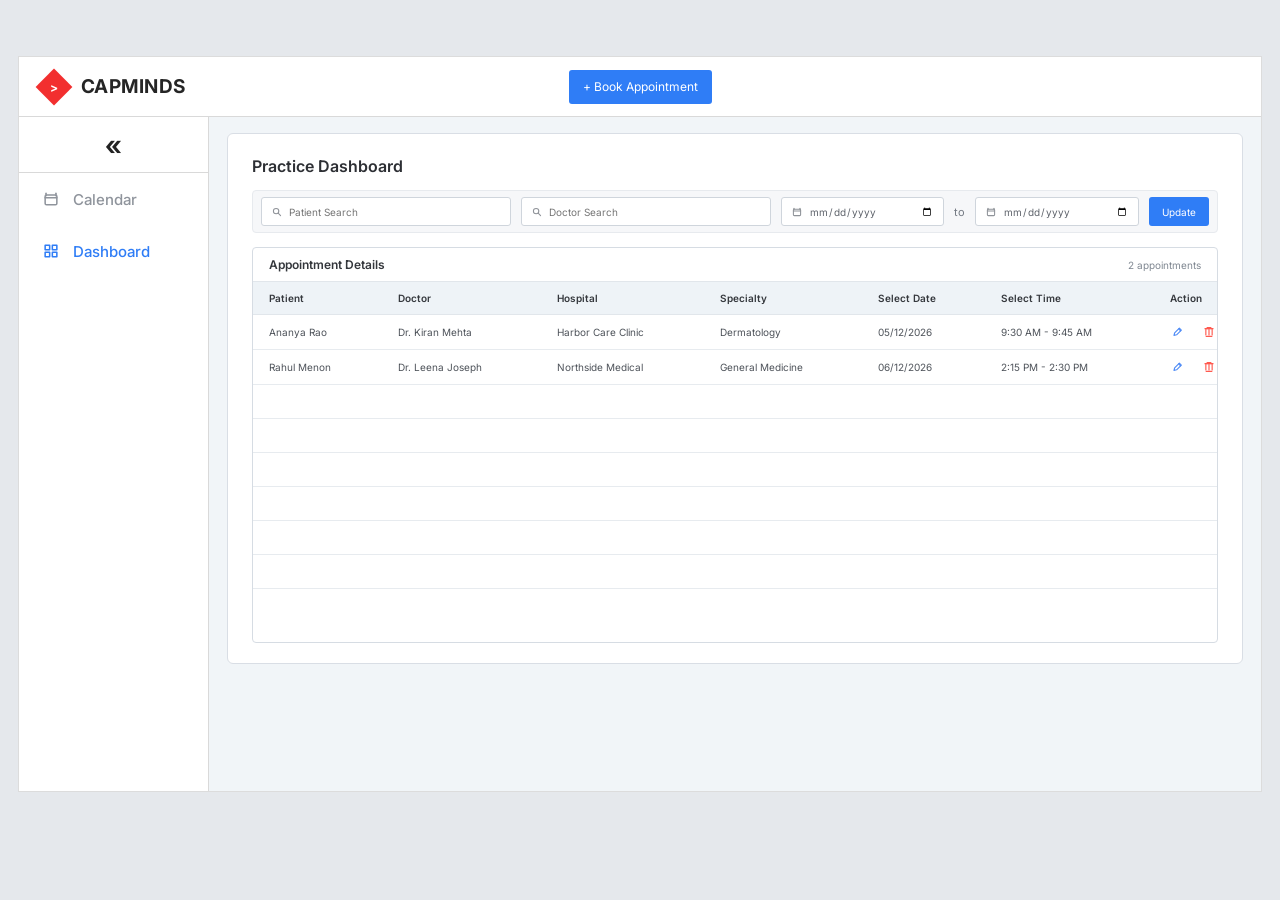
==== appointments.html @ 06471dae "first commit" ====
<!DOCTYPE html>
<html lang="en">
  <head>
    <meta charset="UTF-8" />
    <meta name="viewport" content="width=device-width, initial-scale=1.0" />
    <title>CapMinds | Appointments</title>
    <link rel="preconnect" href="https://fonts.googleapis.com" />
    <link rel="preconnect" href="https://fonts.gstatic.com" crossorigin />
    <link href="https://fonts.googleapis.com/css2?family=Inter:wght@400;500;600;700&display=swap" rel="stylesheet" />
    <link rel="stylesheet" href="./css/base.css" />
    <link rel="stylesheet" href="./css/appointments.css" />
  </head>
  <body>
    <div class="app-shell">
      <div class="app-frame">
        <header class="topbar">
          <a class="brand-flat" href="./calendar.html">
            <span class="brand-mark"></span>
            <span class="brand-name">CapMinds</span>
          </a>
          <button class="primary-btn" id="openModalBtn" type="button">+ Book Appointment</button>
        </header>

        <div class="workspace">
          <aside class="sidebar-flat">
            <div class="sidebar-toggle" aria-hidden="true">&laquo;</div>
            <nav class="nav-list">
              <a class="nav-btn" href="./calendar.html" aria-label="Calendar">
                <span class="nav-icon" aria-hidden="true">
                  <svg viewBox="0 0 20 20" focusable="false">
                    <path d="M4.5 3.5v3"></path>
                    <path d="M15.5 3.5v3"></path>
                    <rect x="3.5" y="5.5" width="13" height="11" rx="1.5"></rect>
                    <path d="M3.5 8.5h13"></path>
                  </svg>
                </span>
                <span>Calendar</span>
              </a>
              <a class="nav-btn is-active" href="./appointments.html" aria-label="Dashboard">
                <span class="nav-icon" aria-hidden="true">
                  <svg viewBox="0 0 20 20" focusable="false">
                    <rect x="3.5" y="3.5" width="5" height="5"></rect>
                    <rect x="11.5" y="3.5" width="5" height="5"></rect>
                    <rect x="3.5" y="11.5" width="5" height="5"></rect>
                    <rect x="11.5" y="11.5" width="5" height="5"></rect>
                  </svg>
                </span>
                <span>Dashboard</span>
              </a>
            </nav>
          </aside>

          <main class="content-area-flat">
            <section class="panel-card dashboard-shell">
              <div class="dashboard-head">
                <h1>Practice Dashboard</h1>
              </div>

              <section class="filters-bar">
                <div class="filter-input search-input">
                  <span class="filter-symbol" aria-hidden="true">
                    <svg viewBox="0 0 20 20" focusable="false">
                      <circle cx="8.5" cy="8.5" r="4.5"></circle>
                      <path d="M12 12l4 4"></path>
                    </svg>
                  </span>
                  <input id="searchPatient" type="search" placeholder="Patient Search" />
                </div>
                <div class="filter-input search-input">
                  <span class="filter-symbol" aria-hidden="true">
                    <svg viewBox="0 0 20 20" focusable="false">
                      <circle cx="8.5" cy="8.5" r="4.5"></circle>
                      <path d="M12 12l4 4"></path>
                    </svg>
                  </span>
                  <input id="searchDoctor" type="search" placeholder="Doctor Search" />
                </div>
                <div class="filter-input">
                  <span class="filter-symbol" aria-hidden="true">
                    <svg viewBox="0 0 20 20" focusable="false">
                      <path d="M5 3.75v2.5"></path>
                      <path d="M15 3.75v2.5"></path>
                      <rect x="4" y="5.25" width="12" height="10.75" rx="1.5"></rect>
                      <path d="M4 8.25h12"></path>
                    </svg>
                  </span>
                  <input id="filterFromDate" type="date" />
                </div>
                <div class="date-separator">to</div>
                <div class="filter-input">
                  <span class="filter-symbol" aria-hidden="true">
                    <svg viewBox="0 0 20 20" focusable="false">
                      <path d="M5 3.75v2.5"></path>
                      <path d="M15 3.75v2.5"></path>
                      <rect x="4" y="5.25" width="12" height="10.75" rx="1.5"></rect>
                      <path d="M4 8.25h12"></path>
                    </svg>
                  </span>
                  <input id="filterToDate" type="date" />
                </div>
                <button class="update-btn" id="clearFiltersBtn" type="button">Update</button>
              </section>

              <section class="table-panel">
                <div class="table-head">
                  <h2>Appointment Details</h2>
                  <p id="resultsCount">0 appointments</p>
                </div>
                <div class="table-wrap">
                  <table class="appointment-table">
                    <thead>
                      <tr>
                        <th>Patient</th>
                        <th>Doctor</th>
                        <th>Hospital</th>
                        <th>Specialty</th>
                        <th>Select Date</th>
                        <th>Select Time</th>
                        <th>Action</th>
                      </tr>
                    </thead>
                    <tbody id="appointmentList"></tbody>
                  </table>
                </div>
              </section>
            </section>
          </main>
        </div>
      </div>
    </div>

    <template id="appointmentRowTemplate">
      <tr>
        <td class="cell-patient"></td>
        <td class="cell-doctor"></td>
        <td class="cell-hospital"></td>
        <td class="cell-specialty"></td>
        <td class="cell-date"></td>
        <td class="cell-time"></td>
        <td class="cell-actions">
          <button class="table-icon-btn edit-link" type="button" aria-label="Edit">
            <svg viewBox="0 0 20 20" focusable="false" aria-hidden="true">
              <path d="M4.25 14.75 5.2 11.2 11.95 4.45l2.8 2.8L8 14l-3.75.75Z"></path>
              <path d="M10.95 5.45 13.75 8.25"></path>
            </svg>
          </button>
          <button class="table-icon-btn delete-link" type="button" aria-label="Delete">
            <svg viewBox="0 0 20 20" focusable="false" aria-hidden="true">
              <path d="M5.5 6.25v8"></path>
              <path d="M10 6.25v8"></path>
              <path d="M14.5 6.25v8"></path>
              <path d="M4.25 5.25h11.5"></path>
              <path d="M7.25 5.25V3.75h5.5v1.5"></path>
              <path d="M6 16.25h8"></path>
            </svg>
          </button>
        </td>
      </tr>
    </template>

    <script src="./js/shared/app.js"></script>
    <div class="modal hidden" id="appointmentModal" aria-hidden="true">
      <div class="modal-backdrop" data-close-modal="true"></div>
      <div class="modal-dialog" role="dialog" aria-modal="true" aria-labelledby="modalTitle">
        <div class="modal-head">
          <h2 id="modalTitle">Schedule Appointment</h2>
          <button class="close-btn" type="button" data-close-modal="true" aria-label="Close">&#10005;</button>
        </div>

        <form id="appointmentForm" novalidate>
          <input id="appointmentId" type="hidden" />
          <div class="form-grid">
            <label class="field-with-icon field-inline">
              <span class="field-icon modal-icon" aria-hidden="true">
                <svg viewBox="0 0 20 20" focusable="false">
                  <circle cx="6.25" cy="6.25" r="2.5"></circle>
                  <path d="M2.5 14.5c.55-2.05 2.2-3.5 4.25-3.5s3.7 1.45 4.25 3.5"></path>
                  <circle cx="13.75" cy="7" r="2.1"></circle>
                  <path d="M11.4 14.25c.4-1.6 1.75-2.75 3.45-2.75 1.2 0 2.25.55 2.9 1.5"></path>
                </svg>
              </span>
              <div class="field-stack">
                <div class="input-shell has-trailing">
                  <input id="patientName" type="text" placeholder="Patient Name" required />
                  <span class="input-trailing" aria-hidden="true"><svg viewBox="0 0 20 20" focusable="false"><path d="M6 8.25 10 12.25l4-4"></path></svg></span>
                </div>
                <small class="error-text"></small>
              </div>
            </label>
            <label class="field-with-icon field-inline">
              <span class="field-icon modal-icon" aria-hidden="true">
                <svg viewBox="0 0 20 20" focusable="false">
                  <circle cx="6.25" cy="6.25" r="2.5"></circle>
                  <path d="M2.5 14.5c.55-2.05 2.2-3.5 4.25-3.5s3.7 1.45 4.25 3.5"></path>
                  <circle cx="13.75" cy="7" r="2.1"></circle>
                  <path d="M11.4 14.25c.4-1.6 1.75-2.75 3.45-2.75 1.2 0 2.25.55 2.9 1.5"></path>
                </svg>
              </span>
              <div class="field-stack">
                <div class="input-shell has-trailing">
                  <input id="doctorName" type="text" placeholder="Doctor Name" required />
                  <span class="input-trailing" aria-hidden="true"><svg viewBox="0 0 20 20" focusable="false"><path d="M6 8.25 10 12.25l4-4"></path></svg></span>
                </div>
                <small class="error-text"></small>
              </div>
            </label>
            <label class="field-with-icon field-inline">
              <span class="field-icon modal-icon" aria-hidden="true">
                <svg viewBox="0 0 20 20" focusable="false">
                  <path d="M10 16.25s4-4.25 4-7.3A4 4 0 0 0 6 8.95c0 3.05 4 7.3 4 7.3Z"></path>
                  <circle cx="10" cy="8.75" r="1.35"></circle>
                </svg>
              </span>
              <div class="field-stack">
                <div class="input-shell has-trailing">
                  <input id="hospitalName" type="text" placeholder="Hospital Name" required />
                  <span class="input-trailing" aria-hidden="true"><svg viewBox="0 0 20 20" focusable="false"><path d="M6 8.25 10 12.25l4-4"></path></svg></span>
                </div>
                <small class="error-text"></small>
              </div>
            </label>
            <label class="field-with-icon field-inline">
              <span class="field-icon modal-icon" aria-hidden="true">
                <svg viewBox="0 0 20 20" focusable="false">
                  <circle cx="10" cy="5.25" r="2.45"></circle>
                  <path d="M7.5 10.25c.8-.7 1.65-1.05 2.5-1.05s1.7.35 2.5 1.05"></path>
                  <path d="M8.45 9.95v2.3"></path>
                  <path d="M11.55 9.95v2.3"></path>
                  <path d="M6.15 15.2c.55-1.45 1.85-2.3 3.85-2.3s3.3.85 3.85 2.3"></path>
                  <path d="M5.8 16.1h8.4"></path>
                </svg>
              </span>
              <div class="field-stack">
                <div class="input-shell has-trailing">
                  <input id="specialty" type="text" placeholder="Specialty" required />
                  <span class="input-trailing" aria-hidden="true"><svg viewBox="0 0 20 20" focusable="false"><path d="M6 8.25 10 12.25l4-4"></path></svg></span>
                </div>
                <small class="error-text"></small>
              </div>
            </label>
            <label class="field-with-icon field-inline">
              <span class="field-icon modal-icon" aria-hidden="true">
                <svg viewBox="0 0 20 20" focusable="false">
                  <path d="M5 3.75v2.5"></path>
                  <path d="M15 3.75v2.5"></path>
                  <rect x="4" y="5.25" width="12" height="10.75" rx="1.5"></rect>
                  <path d="M4 8.25h12"></path>
                </svg>
              </span>
              <div class="field-stack">
                <div class="input-shell has-trailing">
                  <input id="appointmentDate" type="text" placeholder="Select Date" data-input-kind="date" required />
                </div>
                <small class="error-text"></small>
              </div>
            </label>
            <label class="field-with-icon field-inline">
              <span class="field-icon modal-icon" aria-hidden="true">
                <svg viewBox="0 0 20 20" focusable="false">
                  <circle cx="10" cy="10" r="6"></circle>
                  <path d="M10 6.5v4l2.5 1.5"></path>
                </svg>
              </span>
              <div class="field-stack">
                <div class="input-shell has-trailing">
                  <input id="appointmentTime" type="text" placeholder="Select Time" data-input-kind="time" required />
                  <span class="input-trailing" aria-hidden="true"><svg viewBox="0 0 20 20" focusable="false"><path d="M10 6.5v4l2.5 1.5"></path><circle cx="10" cy="10" r="6"></circle></svg></span>
                </div>
                <small class="error-text"></small>
              </div>
            </label>
            <label class="reason-field full-width">
              <span>Reason</span>
              <textarea id="reason" rows="4" required></textarea>
              <small class="error-text"></small>
            </label>
          </div>
          <div class="form-actions">
            <button class="secondary-btn" type="button" data-close-modal="true">Cancel</button>
            <button class="primary-btn" type="submit">Save</button>
          </div>
        </form>
      </div>
    </div>
    <script src="./js/shared/modal.js"></script>
    <script src="./js/appointments.js"></script>
  </body>
</html>
---- css/base.css ----
:root {
  --bg: #efefef;
  --panel: #ffffff;
  --line: #d9d9d9;
  --line-dark: #c7c7c7;
  --text: #252525;
  --muted: #7c7c7c;
  --blue: #2f7df6;
  --blue-dark: #2267cf;
  --green: #7acb72;
  --danger: #ff5a4f;
}

* {
  box-sizing: border-box;
}

body {
  margin: 0;
  min-height: 100vh;
  font-family: "Inter", sans-serif;
  color: var(--text);
  background: #e5e8ec;
}

a {
  color: inherit;
  text-decoration: none;
}

button,
input,
textarea {
  font: inherit;
}

button {
  border: 0;
  background: none;
  cursor: pointer;
}

input,
textarea {
  width: 100%;
  border: 1px solid var(--line-dark);
  border-radius: 4px;
  padding: 7px 10px;
  background: #fff;
  outline: none;
}

input:focus,
textarea:focus {
  border-color: var(--blue);
}

.app-shell {
  display: flex;
  justify-content: center;
  padding: 56px 18px;
}

.app-frame {
  width: min(1262px, 100%);
  background: var(--panel);
  border: 1px solid #dcdcdc;
}

.topbar {
  height: 60px;
  display: grid;
  grid-template-columns: 1fr auto 1fr;
  align-items: center;
  padding: 0 22px;
  border-bottom: 1px solid var(--line);
  background: #fff;
}

.topbar-center {
  display: flex;
  justify-content: center;
}

.topbar-spacer {
  width: 100%;
}

.brand-flat {
  display: flex;
  align-items: center;
  gap: 14px;
}

.brand-mark {
  width: 26px;
  height: 26px;
  background: #f22f2f;
  transform: rotate(45deg);
  display: inline-block;
  position: relative;
}

.brand-mark::after {
  content: ">";
  position: absolute;
  inset: 0;
  display: grid;
  place-items: center;
  color: #fff;
  font-size: 12px;
  font-weight: 700;
  transform: rotate(-45deg);
}

.brand-name {
  font-size: 19px;
  font-weight: 700;
  letter-spacing: 0.015em;
  text-transform: uppercase;
}

.primary-btn,
.update-btn,
.secondary-btn,
.square-btn,
.mode-pill,
.date-pill {
  min-height: 34px;
  padding: 6px 14px;
  border-radius: 3px;
  font-size: 12px;
}

.book-btn {
  min-width: 168px;
}

.primary-btn,
.update-btn {
  background: var(--blue);
  color: #fff;
}

.primary-btn:hover,
.update-btn:hover {
  background: var(--blue-dark);
}

.secondary-btn,
.square-btn,
.mode-pill,
.date-pill {
  border: 1px solid var(--line);
  background: #fff;
  color: #555;
}

.workspace {
  display: grid;
  grid-template-columns: 190px minmax(0, 1fr);
  min-height: 674px;
}

.sidebar-flat {
  border-right: 1px solid var(--line);
  background: #fff;
  display: flex;
  flex-direction: column;
}

.sidebar-toggle {
  height: 56px;
  border-bottom: 1px solid var(--line);
  font-size: 28px;
  font-weight: 600;
  color: #222;
  display: grid;
  place-items: center;
}

.nav-list {
  display: flex;
  flex-direction: column;
}

.nav-btn {
  display: flex;
  align-items: center;
  gap: 12px;
  padding: 16px 22px;
  color: #8f949c;
  font-size: 15px;
  font-weight: 500;
  border-left: 0;
}

.nav-btn.is-active {
  color: var(--blue);
  background: transparent;
}

.nav-icon {
  width: 20px;
  height: 20px;
  display: inline-flex;
  align-items: center;
  justify-content: center;
  color: currentColor;
}

.nav-icon svg {
  width: 18px;
  height: 18px;
  stroke: currentColor;
  fill: none;
  stroke-width: 1.7;
  stroke-linecap: round;
  stroke-linejoin: round;
}

.content-area-flat {
  padding: 16px 18px 20px;
  background: #f1f5f8;
}

.panel-card {
  background: #fff;
  border: 1px solid var(--line);
  border-radius: 8px;
}

.dashboard-head h1 {
  margin: 6px 0 14px;
  font-size: 18px;
  font-weight: 600;
}

.field-icon {
  color: #666;
  font-size: 12px;
  line-height: 1;
  min-width: 18px;
  text-align: center;
}

.field-stack {
  width: 100%;
}

.field-with-icon {
  display: flex;
  align-items: flex-start;
  gap: 8px;
}

.error-text {
  min-height: 14px;
  display: block;
  margin-top: 4px;
  color: var(--danger);
  font-size: 10px;
}

.input-error {
  border-color: var(--danger);
}

.redirect-page {
  min-height: 100vh;
  display: grid;
  place-items: center;
}

.modal {
  position: fixed;
  inset: 0;
  z-index: 30;
  display: grid;
  place-items: center;
  padding: 20px;
}

.modal.hidden {
  display: none;
}

.modal-backdrop {
  position: absolute;
  inset: 0;
  background: rgba(65, 65, 65, 0.34);
}

.modal-dialog {
  position: relative;
  width: min(498px, 100%);
  background: #fff;
  border-radius: 4px;
  border: 1px solid var(--line);
  box-shadow: 0 16px 50px rgba(0, 0, 0, 0.18);
  padding: 0;
}

.modal-head {
  display: flex;
  justify-content: space-between;
  align-items: center;
  padding: 12px 18px;
  margin-bottom: 0;
  border-bottom: 1px solid var(--line);
}

.modal-head h2 {
  margin: 0;
  font-size: 14px;
  font-weight: 600;
}

.close-btn {
  color: #444;
  font-size: 22px;
  line-height: 1;
}

.form-grid {
  display: grid;
  grid-template-columns: repeat(2, minmax(0, 1fr));
  gap: 12px 26px;
  padding: 18px 18px 10px;
}

.full-width {
  grid-column: 1 / -1;
}

.reason-field {
  display: block;
}

.reason-field span {
  display: block;
  margin-bottom: 8px;
  font-size: 12px;
  color: #555;
}

.reason-field textarea {
  min-height: 32px;
  font-size: 12px;
  resize: vertical;
  padding: 7px 10px;
}

.form-actions {
  display: flex;
  justify-content: flex-end;
  gap: 12px;
  margin-top: 0;
  padding: 14px 14px 12px;
  border-top: 1px solid var(--line);
}

.modal-icon {
  min-width: 20px;
  width: 20px;
  height: 20px;
  color: #2f2f31;
  display: inline-flex;
  align-items: center;
  justify-content: center;
  margin-top: 7px;
}

.modal-icon svg {
  width: 19px;
  height: 19px;
  stroke: currentColor;
  fill: none;
  stroke-width: 1.85;
  stroke-linecap: round;
  stroke-linejoin: round;
}

.field-inline {
  align-items: flex-start;
  gap: 12px;
}

.input-shell {
  position: relative;
  display: flex;
  align-items: center;
}

.input-shell input,
.input-shell textarea {
  width: 100%;
}

.field-inline input {
  height: 33px;
  font-size: 12px;
  padding: 6px 34px 6px 12px;
}

.input-shell input[data-input-kind="date"],
.input-shell input[data-input-kind="time"] {
  appearance: none;
  -webkit-appearance: none;
}

.input-trailing {
  position: absolute;
  right: 10px;
  top: 50%;
  transform: translateY(-50%);
  width: 14px;
  height: 14px;
  display: inline-flex;
  align-items: center;
  justify-content: center;
  color: #595959;
  pointer-events: none;
}

.input-trailing svg {
  width: 14px;
  height: 14px;
  stroke: currentColor;
  fill: none;
  stroke-width: 1.9;
  stroke-linecap: round;
  stroke-linejoin: round;
}

.input-shell input[data-input-kind="date"]::-webkit-calendar-picker-indicator,
.input-shell input[data-input-kind="time"]::-webkit-calendar-picker-indicator {
  opacity: 0;
  display: none;
}

.secondary-btn {
  min-width: 68px;
  color: var(--blue);
  border-color: #9ec0ff;
}

.primary-btn {
  min-width: 68px;
}

@media (max-width: 900px) {
  .workspace {
    grid-template-columns: 1fr;
  }

  .sidebar-flat {
    border-right: 0;
    border-bottom: 1px solid var(--line);
  }

  .nav-list {
    flex-direction: row;
  }

  .nav-btn {
    border-left: 0;
    border-bottom: 3px solid transparent;
  }

  .nav-btn.is-active {
    border-bottom-color: var(--blue);
  }
}

@media (max-width: 640px) {
  .app-shell {
    padding: 12px;
  }

  .topbar {
    height: auto;
    padding: 14px;
    grid-template-columns: 1fr;
    gap: 12px;
  }

  .topbar-center {
    justify-content: flex-start;
  }

  .content-area-flat {
    padding: 10px;
  }

  .workspace {
    grid-template-columns: 1fr;
  }

  .form-grid {
    grid-template-columns: 1fr;
  }
}
---- css/appointments.css ----
.dashboard-shell {
  padding: 22px 24px 20px;
  border: 1px solid #d9dee5;
  border-radius: 6px;
  background: #ffffff;
}

.dashboard-head h1 {
  margin: 0 0 14px;
  font-size: 16px;
  font-weight: 600;
  color: #2d2f34;
}

.filters-bar {
  display: grid;
  grid-template-columns: minmax(0, 1.1fr) minmax(0, 1.1fr) 0.72fr auto 0.72fr auto;
  gap: 10px;
  align-items: center;
  padding: 6px 8px;
  margin-bottom: 14px;
  background: #f6f7f9;
  border: 1px solid #e7eaee;
  border-radius: 4px;
}

.filter-input {
  display: flex;
  align-items: center;
  border: 1px solid #cfd5dc;
  border-radius: 3px;
  background: #fff;
  padding: 0 9px;
  min-height: 29px;
}

.filter-symbol {
  width: 12px;
  height: 12px;
  display: inline-flex;
  align-items: center;
  justify-content: center;
  color: #8f9399;
  flex: 0 0 auto;
}

.filter-symbol svg {
  width: 12px;
  height: 12px;
  stroke: currentColor;
  fill: none;
  stroke-width: 1.75;
  stroke-linecap: round;
  stroke-linejoin: round;
}

.search-input {
  min-width: 0;
}

.filter-input input {
  border: 0;
  padding: 0 0 0 6px;
  background: transparent;
  font-size: 10px;
  color: #5f646c;
}

.date-separator {
  text-align: center;
  color: #747a83;
  font-size: 11px;
}

.table-panel {
  border: 1px solid #d6dce3;
  border-radius: 4px;
  overflow: hidden;
  background: #fff;
}

.table-head {
  display: flex;
  justify-content: space-between;
  align-items: center;
  padding: 9px 16px;
  border-bottom: 1px solid #e1e6eb;
}

.table-head h2,
.table-head p {
  margin: 0;
}

.table-head h2 {
  font-size: 12px;
  font-weight: 600;
  color: #34373c;
}

.table-head p {
  font-size: 10px;
  color: #7f8791;
}

.table-wrap {
  overflow-x: auto;
  min-height: 360px;
}

.appointment-table {
  width: 100%;
  min-width: 980px;
  border-collapse: collapse;
}

.appointment-table thead th {
  background: #eef3f7;
  font-size: 10px;
  font-weight: 600;
  text-align: left;
  padding: 10px 16px;
  color: #35383d;
  border-bottom: 1px solid #e1e6eb;
}

.appointment-table tbody td {
  padding: 9px 16px;
  font-size: 10px;
  color: #4e535a;
  border-bottom: 1px solid #e7ebef;
}

.appointment-table tbody tr {
  height: 34px;
}

.cell-patient,
.cell-doctor,
.cell-time {
  color: #4f8cf6;
}

.cell-patient,
.cell-doctor {
  font-size: 10px;
}

.cell-hospital,
.cell-specialty,
.cell-date {
  color: #4d5158;
}

.cell-actions {
  white-space: nowrap;
  width: 64px;
  text-align: center;
}

.table-icon-btn {
  display: inline-flex;
  align-items: center;
  justify-content: center;
  width: 16px;
  height: 16px;
  padding: 0;
  background: transparent;
  vertical-align: middle;
}

.table-icon-btn svg {
  width: 14px;
  height: 14px;
  stroke: currentColor;
  fill: none;
  stroke-width: 1.65;
  stroke-linecap: round;
  stroke-linejoin: round;
}

.delete-link {
  color: #ff5a4f;
  margin-left: 12px;
}

.edit-link {
  color: #4f8cf6;
}

.filler-row td {
  padding: 0;
  height: 34px;
  border-bottom: 1px solid #e7ebef;
}

.empty-state td {
  padding: 40px 16px;
  text-align: center;
  color: var(--muted);
}

.update-btn {
  min-height: 29px;
  padding: 5px 13px;
  font-size: 10px;
  border-radius: 3px;
}

@media (max-width: 980px) {
  .filters-bar {
    grid-template-columns: 1fr 1fr;
  }

  .date-separator {
    display: none;
  }
}

@media (max-width: 640px) {
  .filters-bar {
    grid-template-columns: 1fr;
  }
}
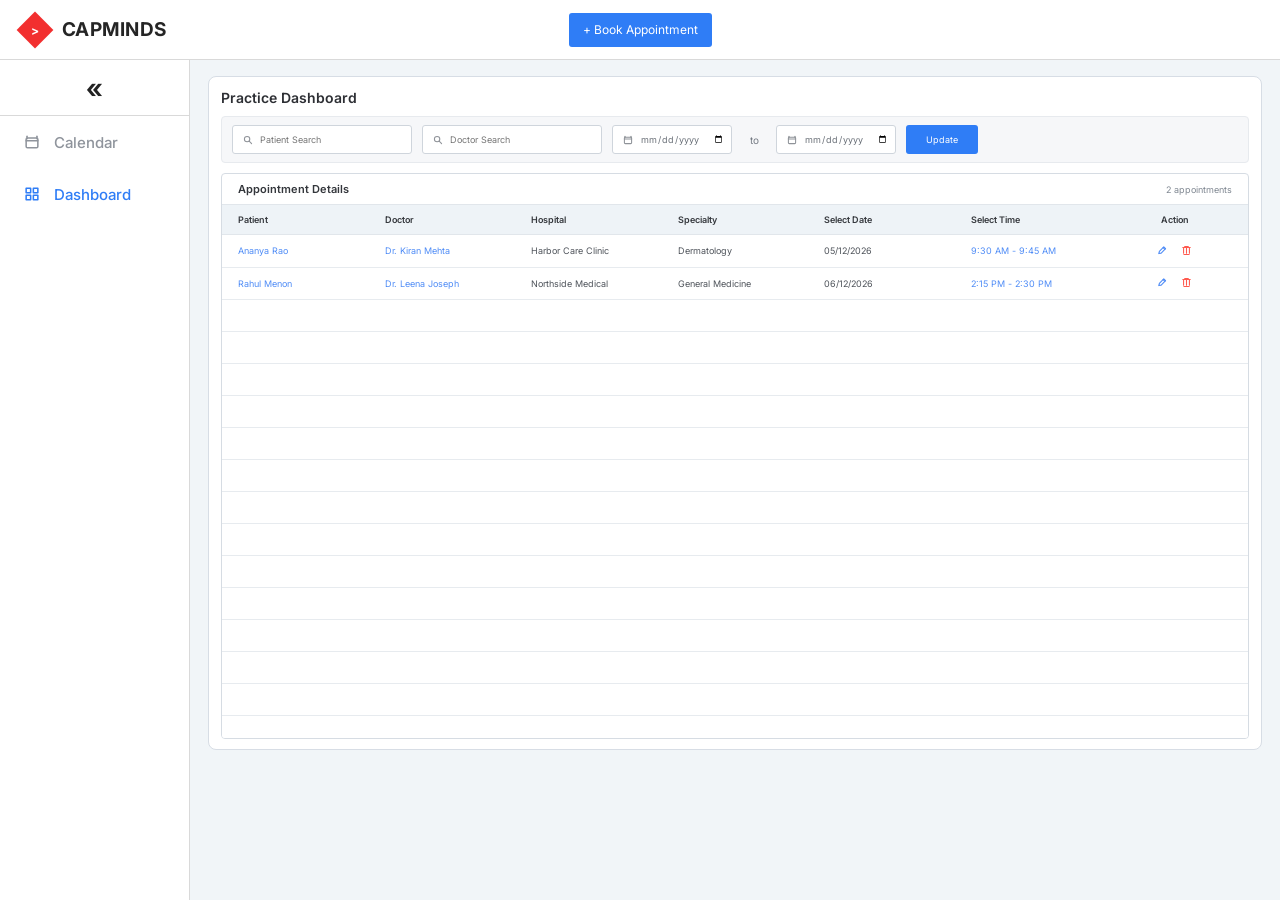
==== commit 3ee25c2d: "updated" ====
--- a/appointments.html
+++ b/appointments.html
@@ -23,7 +23,7 @@
 
         <div class="workspace">
           <aside class="sidebar-flat">
-            <div class="sidebar-toggle" aria-hidden="true">&laquo;</div>
+            <button class="sidebar-toggle" type="button" aria-label="Collapse sidebar" aria-expanded="true">&laquo;</button>
             <nav class="nav-list">
               <a class="nav-btn" href="./calendar.html" aria-label="Calendar">
                 <span class="nav-icon" aria-hidden="true">
@@ -138,22 +138,24 @@
         <td class="cell-date"></td>
         <td class="cell-time"></td>
         <td class="cell-actions">
-          <button class="table-icon-btn edit-link" type="button" aria-label="Edit">
-            <svg viewBox="0 0 20 20" focusable="false" aria-hidden="true">
-              <path d="M4.25 14.75 5.2 11.2 11.95 4.45l2.8 2.8L8 14l-3.75.75Z"></path>
-              <path d="M10.95 5.45 13.75 8.25"></path>
-            </svg>
-          </button>
-          <button class="table-icon-btn delete-link" type="button" aria-label="Delete">
-            <svg viewBox="0 0 20 20" focusable="false" aria-hidden="true">
-              <path d="M5.5 6.25v8"></path>
-              <path d="M10 6.25v8"></path>
-              <path d="M14.5 6.25v8"></path>
-              <path d="M4.25 5.25h11.5"></path>
-              <path d="M7.25 5.25V3.75h5.5v1.5"></path>
-              <path d="M6 16.25h8"></path>
-            </svg>
-          </button>
+          <div class="action-group">
+            <button class="table-icon-btn edit-link" type="button" aria-label="Edit">
+              <svg viewBox="0 0 20 20" focusable="false" aria-hidden="true">
+                <path d="M4.25 14.75 5.2 11.2 11.95 4.45l2.8 2.8L8 14l-3.75.75Z"></path>
+                <path d="M10.95 5.45 13.75 8.25"></path>
+              </svg>
+            </button>
+            <button class="table-icon-btn delete-link" type="button" aria-label="Delete">
+              <svg viewBox="0 0 20 20" focusable="false" aria-hidden="true">
+                <path d="M5.5 6.25v8"></path>
+                <path d="M10 6.25v8"></path>
+                <path d="M14.5 6.25v8"></path>
+                <path d="M4.25 5.25h11.5"></path>
+                <path d="M7.25 5.25V3.75h5.5v1.5"></path>
+                <path d="M6 16.25h8"></path>
+              </svg>
+            </button>
+          </div>
         </td>
       </tr>
     </template>
@@ -282,6 +284,7 @@
         </form>
       </div>
     </div>
+    <script src="./js/sidebar.js"></script>
     <script src="./js/shared/modal.js"></script>
     <script src="./js/appointments.js"></script>
   </body>
--- a/css/base.css
+++ b/css/base.css
@@ -56,15 +56,15 @@
 }
 
 .app-shell {
-  display: flex;
-  justify-content: center;
-  padding: 56px 18px;
+  display: block;
+  padding: 0;
 }
 
 .app-frame {
-  width: min(1262px, 100%);
+  width: 100%;
+  min-height: 100vh;
   background: var(--panel);
-  border: 1px solid #dcdcdc;
+  border: 0;
 }
 
 .topbar {
@@ -159,7 +159,8 @@
 .workspace {
   display: grid;
   grid-template-columns: 190px minmax(0, 1fr);
-  min-height: 674px;
+  height: calc(100vh - 60px);
+  transition: grid-template-columns 180ms ease;
 }
 
 .sidebar-flat {
@@ -167,6 +168,7 @@
   background: #fff;
   display: flex;
   flex-direction: column;
+  overflow: hidden;
 }
 
 .sidebar-toggle {
@@ -177,6 +179,7 @@
   color: #222;
   display: grid;
   place-items: center;
+  width: 100%;
 }
 
 .nav-list {
@@ -193,6 +196,7 @@
   font-size: 15px;
   font-weight: 500;
   border-left: 0;
+  white-space: nowrap;
 }
 
 .nav-btn.is-active {
@@ -219,6 +223,23 @@
   stroke-linejoin: round;
 }
 
+.workspace.sidebar-collapsed {
+  grid-template-columns: 68px minmax(0, 1fr);
+}
+
+.workspace.sidebar-collapsed .nav-btn {
+  justify-content: center;
+  padding: 16px 0;
+}
+
+.workspace.sidebar-collapsed .nav-btn span:last-child {
+  display: none;
+}
+
+.workspace.sidebar-collapsed .sidebar-toggle {
+  font-size: 26px;
+}
+
 .content-area-flat {
   padding: 16px 18px 20px;
   background: #f1f5f8;
--- a/css/appointments.css
+++ b/css/appointments.css
@@ -1,24 +1,27 @@
 .dashboard-shell {
-  padding: 22px 24px 20px;
-  border: 1px solid #d9dee5;
-  border-radius: 6px;
+  min-height: 674px;
+  display: flex;
+  flex-direction: column;
+  padding: 12px 12px 10px;
+  border: 1px solid #d7dde5;
+  border-radius: 8px;
   background: #ffffff;
 }
 
 .dashboard-head h1 {
-  margin: 0 0 14px;
-  font-size: 16px;
+  margin: 0 0 10px;
+  font-size: 14px;
   font-weight: 600;
   color: #2d2f34;
 }
 
 .filters-bar {
   display: grid;
-  grid-template-columns: minmax(0, 1.1fr) minmax(0, 1.1fr) 0.72fr auto 0.72fr auto;
+  grid-template-columns: minmax(0, 180px) minmax(0, 180px) 120px 24px 120px 72px;
   gap: 10px;
   align-items: center;
-  padding: 6px 8px;
-  margin-bottom: 14px;
+  padding: 8px 10px;
+  margin-bottom: 10px;
   background: #f6f7f9;
   border: 1px solid #e7eaee;
   border-radius: 4px;
@@ -32,6 +35,7 @@
   background: #fff;
   padding: 0 9px;
   min-height: 29px;
+  min-width: 0;
 }
 
 .filter-symbol {
@@ -62,17 +66,21 @@
   border: 0;
   padding: 0 0 0 6px;
   background: transparent;
+  font-size: 9px;
+  color: #6a7078;
+}
+
+.date-separator {
+  text-align: center;
+  color: #747a83;
   font-size: 10px;
-  color: #5f646c;
-}
-
-.date-separator {
-  text-align: center;
-  color: #747a83;
-  font-size: 11px;
+  width: 24px;
 }
 
 .table-panel {
+  display: flex;
+  flex: 1 1 auto;
+  flex-direction: column;
   border: 1px solid #d6dce3;
   border-radius: 4px;
   overflow: hidden;
@@ -83,7 +91,7 @@
   display: flex;
   justify-content: space-between;
   align-items: center;
-  padding: 9px 16px;
+  padding: 8px 16px;
   border-bottom: 1px solid #e1e6eb;
 }
 
@@ -93,57 +101,59 @@
 }
 
 .table-head h2 {
-  font-size: 12px;
+  font-size: 11px;
   font-weight: 600;
   color: #34373c;
 }
 
 .table-head p {
-  font-size: 10px;
+  font-size: 9px;
   color: #7f8791;
 }
 
 .table-wrap {
+  flex: 1 1 auto;
   overflow-x: auto;
-  min-height: 360px;
+  min-height: 0;
+  background: #fff;
 }
 
 .appointment-table {
   width: 100%;
-  min-width: 980px;
   border-collapse: collapse;
+  table-layout: fixed;
+  background: transparent;
 }
 
 .appointment-table thead th {
   background: #eef3f7;
-  font-size: 10px;
+  font-size: 9px;
   font-weight: 600;
   text-align: left;
-  padding: 10px 16px;
+  padding: 9px 16px;
   color: #35383d;
   border-bottom: 1px solid #e1e6eb;
 }
 
+.appointment-table thead th:last-child {
+  text-align: center;
+}
+
 .appointment-table tbody td {
-  padding: 9px 16px;
-  font-size: 10px;
+  padding: 8px 16px;
+  font-size: 9px;
   color: #4e535a;
   border-bottom: 1px solid #e7ebef;
 }
 
 .appointment-table tbody tr {
-  height: 34px;
-}
-
-.cell-patient,
-.cell-doctor,
-.cell-time {
+  height: 32px;
+}
+
+.appointment-table tbody td.cell-patient,
+.appointment-table tbody td.cell-doctor,
+.appointment-table tbody td.cell-time {
   color: #4f8cf6;
-}
-
-.cell-patient,
-.cell-doctor {
-  font-size: 10px;
 }
 
 .cell-hospital,
@@ -153,25 +163,33 @@
 }
 
 .cell-actions {
-  white-space: nowrap;
-  width: 64px;
-  text-align: center;
+  width: 76px;
+  padding-left: 8px;
+  padding-right: 8px;
+  text-align: center;
+}
+
+.action-group {
+  display: inline-flex;
+  align-items: center;
+  justify-content: center;
+  gap: 10px;
 }
 
 .table-icon-btn {
   display: inline-flex;
   align-items: center;
   justify-content: center;
-  width: 16px;
-  height: 16px;
+  width: 14px;
+  height: 14px;
   padding: 0;
   background: transparent;
   vertical-align: middle;
 }
 
 .table-icon-btn svg {
-  width: 14px;
-  height: 14px;
+  width: 13px;
+  height: 13px;
   stroke: currentColor;
   fill: none;
   stroke-width: 1.65;
@@ -181,7 +199,6 @@
 
 .delete-link {
   color: #ff5a4f;
-  margin-left: 12px;
 }
 
 .edit-link {
@@ -190,7 +207,7 @@
 
 .filler-row td {
   padding: 0;
-  height: 34px;
+  height: 32px;
   border-bottom: 1px solid #e7ebef;
 }
 
@@ -202,9 +219,11 @@
 
 .update-btn {
   min-height: 29px;
-  padding: 5px 13px;
-  font-size: 10px;
+  padding: 5px 12px;
+  font-size: 9px;
   border-radius: 3px;
+  width: 72px;
+  justify-self: start;
 }
 
 @media (max-width: 980px) {
